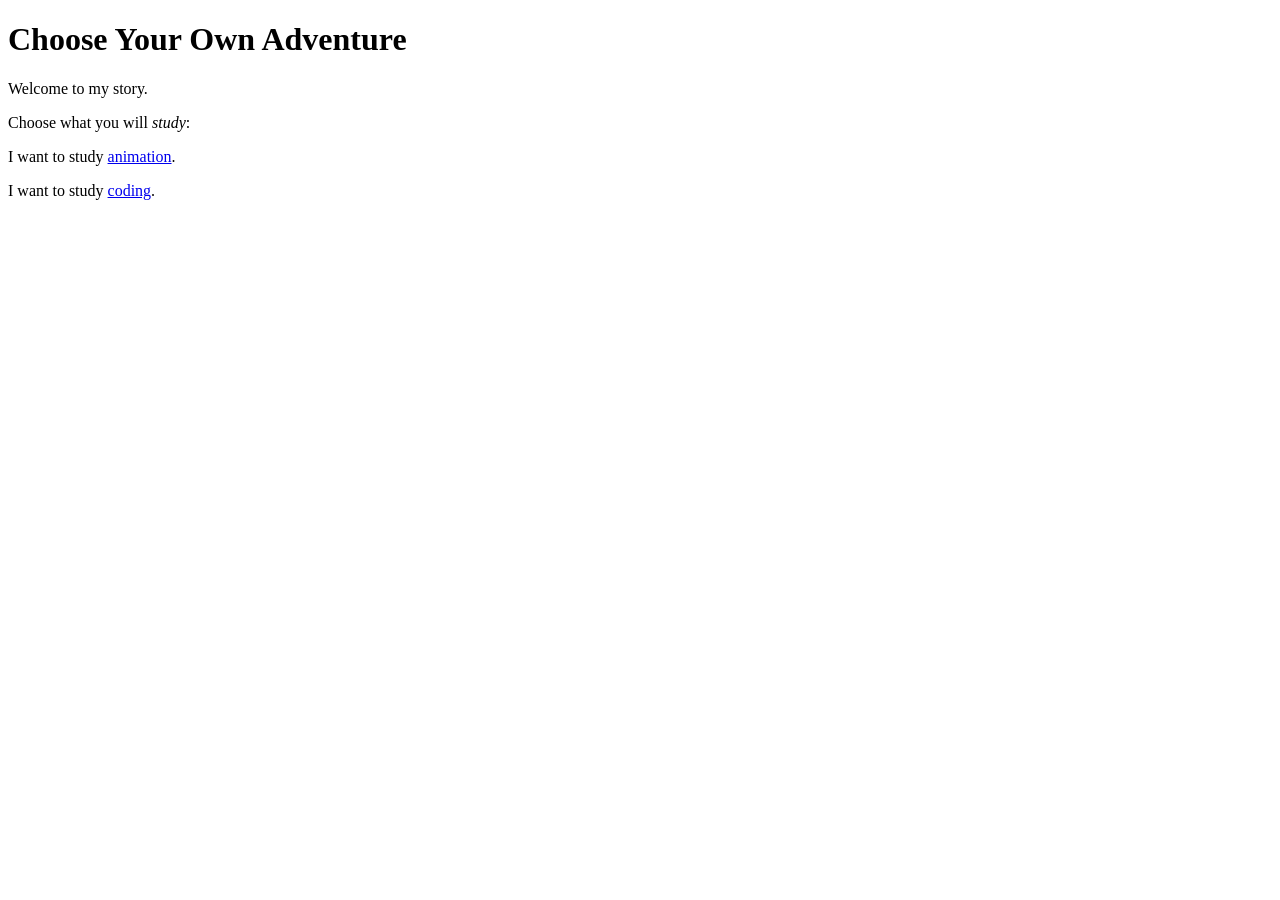
==== index.html @ be010bf9 "first upload" ====
<!doctype html>
<html>

	<!-- head is not visible, info about document -->
	<head>
		<meta charset="utf-8">
		<meta name="viewport" content="width=device-width, initial-scale=1">
		<title>Choose You Own Adventure</title>
	</head>

	<!-- body is main visible document -->
	<body>
		<h1>Choose Your Own Adventure</h1>
		<p>Welcome to my story.</p>
		<p>Choose what you will <i>study</i>:</p>
		<p>I want to study <a href="pages/animation.html">animation</a>.</p>
		<p>I want to study <a href="pages/coding.html">coding</a>.</p>
	</body>
</html>
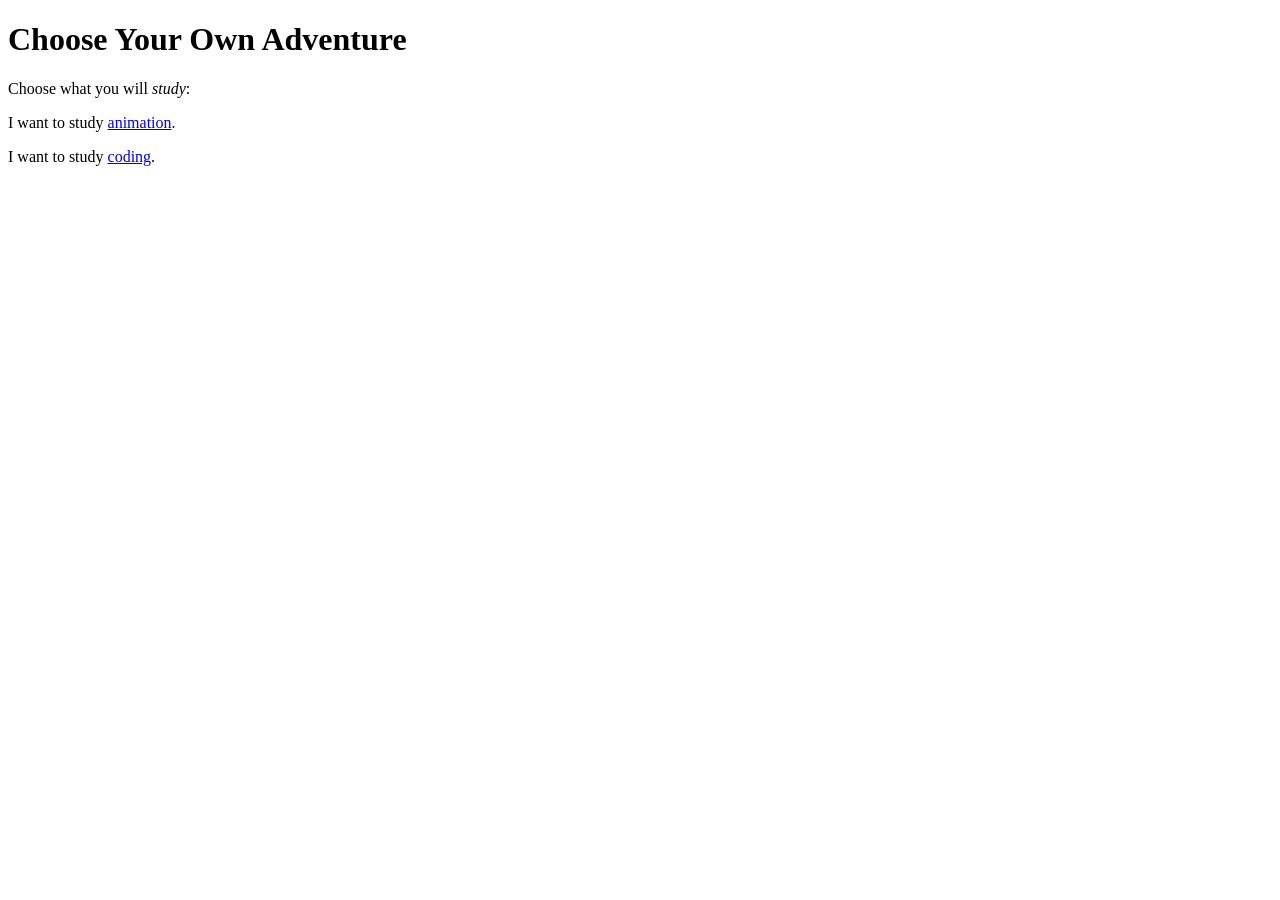
==== commit 2c13ce5d: "adds edit" ====
--- a/index.html
+++ b/index.html
@@ -11,7 +11,6 @@
 	<!-- body is main visible document -->
 	<body>
 		<h1>Choose Your Own Adventure</h1>
-		<p>Welcome to my story.</p>
 		<p>Choose what you will <i>study</i>:</p>
 		<p>I want to study <a href="pages/animation.html">animation</a>.</p>
 		<p>I want to study <a href="pages/coding.html">coding</a>.</p>
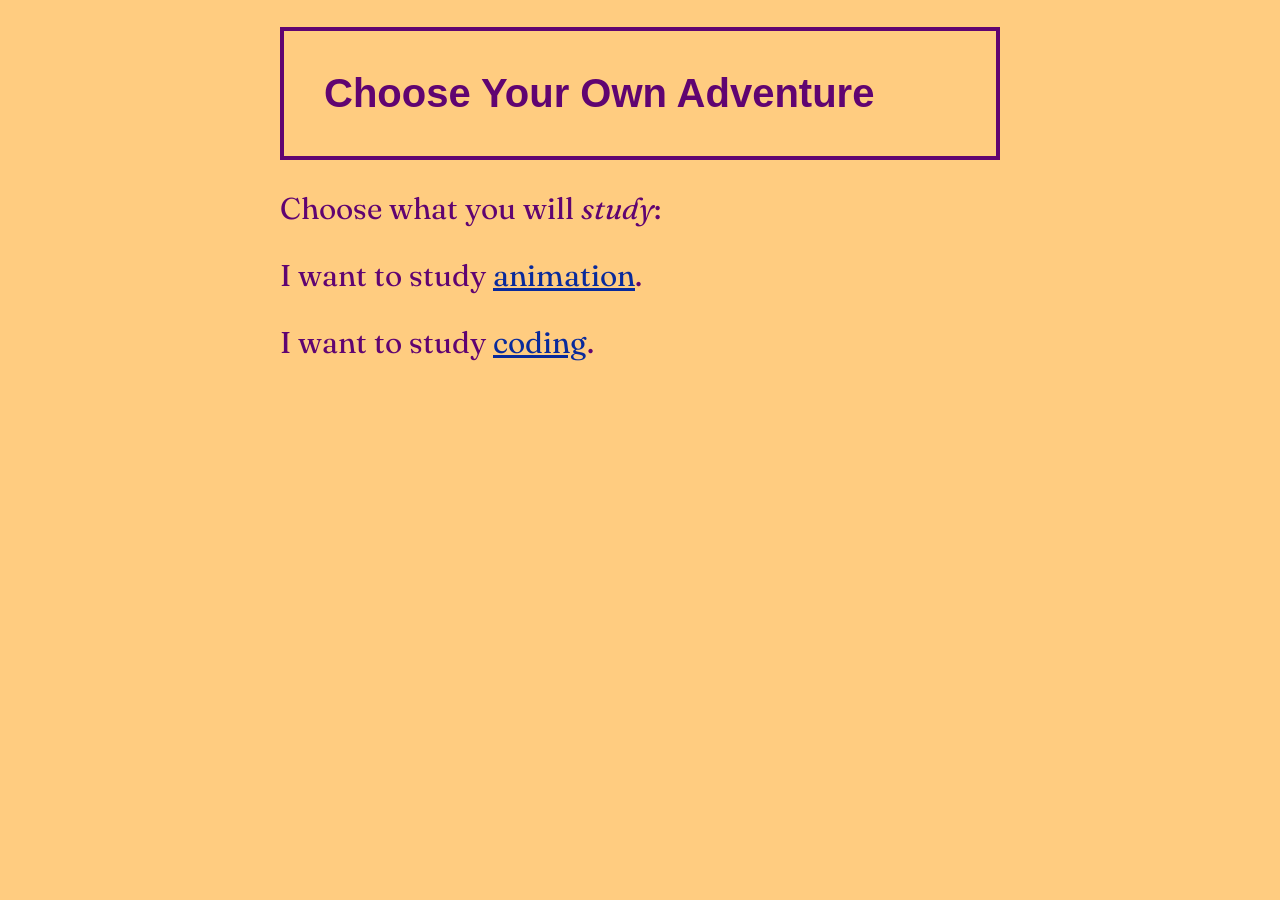
==== commit 0dab047a: "adds css styles" ====
--- a/index.html
+++ b/index.html
@@ -6,13 +6,16 @@
 		<meta charset="utf-8">
 		<meta name="viewport" content="width=device-width, initial-scale=1">
 		<title>Choose You Own Adventure</title>
+		<link rel="stylesheet" type="text/css" href="style.css">
 	</head>
 
 	<!-- body is main visible document -->
 	<body>
-		<h1>Choose Your Own Adventure</h1>
-		<p>Choose what you will <i>study</i>:</p>
-		<p>I want to study <a href="pages/animation.html">animation</a>.</p>
-		<p>I want to study <a href="pages/coding.html">coding</a>.</p>
+		<div id="container">
+			<h1>Choose Your Own Adventure</h1>
+			<p>Choose what you will <i>study</i>:</p>
+			<p>I want to study <a href="pages/animation.html">animation</a>.</p>
+			<p>I want to study <a href="pages/coding.html">coding</a>.</p>
+		</div>
 	</body>
 </html>
--- a/style.css
+++ b/style.css
@@ -0,0 +1,33 @@
+@import url('https://fonts.googleapis.com/css2?family=Fraunces:ital,opsz,wght@0,9..144,100..900;1,9..144,100..900&display=swap');
+
+
+body {
+	/*color: blueviolet;*/
+	/*color: #BA68C8;*/
+	/*background-color: orange;*/
+
+	/* adjusted for contrast ratio */
+	color: #600471;
+    background-color: #FFCC80;
+    font-family: "Fraunces", serif;
+    font-size: 20px;
+}
+
+a {
+	color: #092a9b;
+}
+
+h1 {
+	font-family: futura, sans-serif;
+	border: 4px solid #600471;
+	padding: 1em;
+}
+
+p {
+	font-size: 1.5em;
+}
+
+#container {
+	margin: 0 auto;
+	width: 720px;
+}
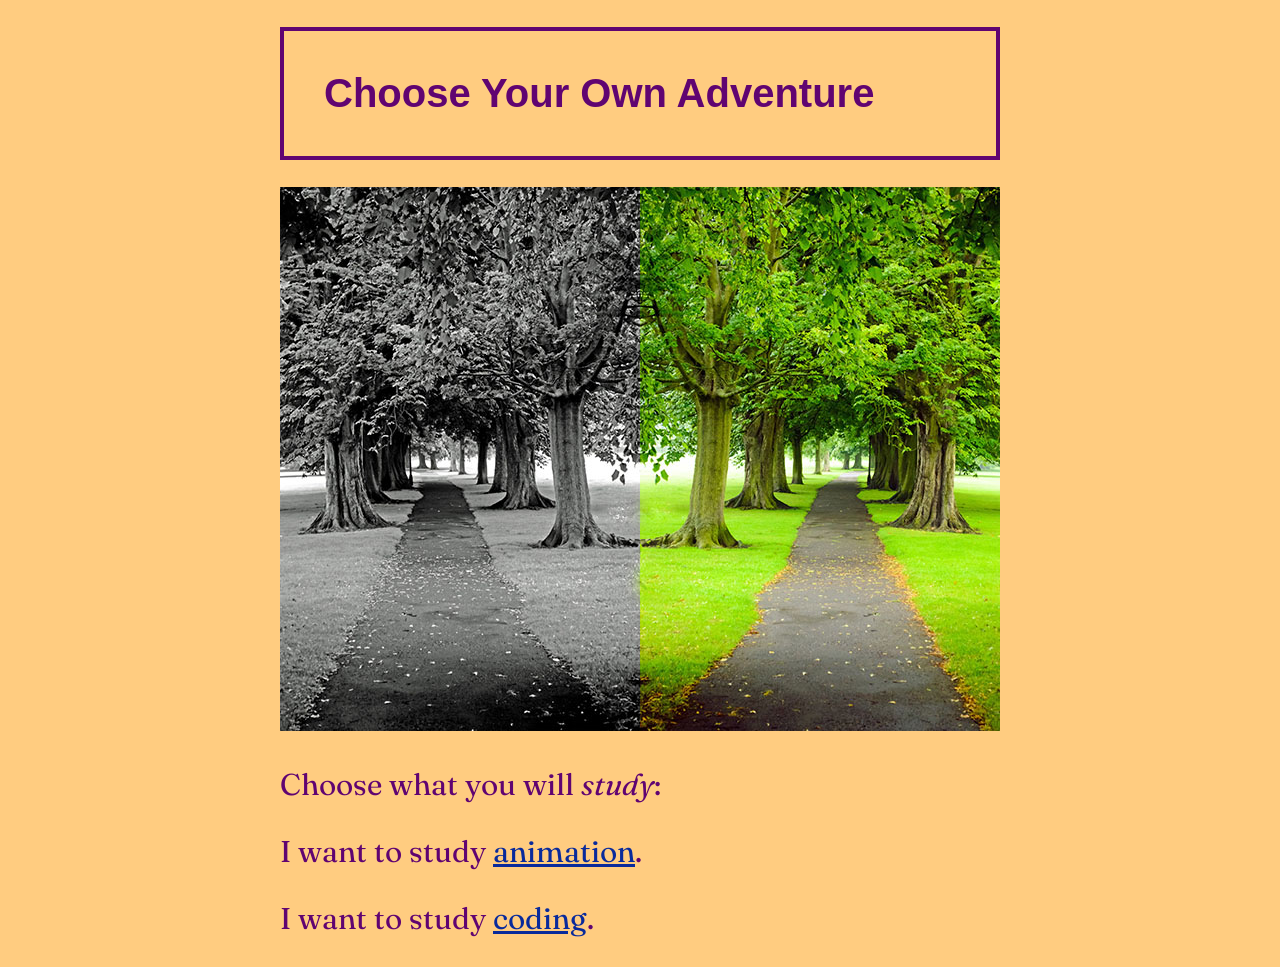
==== commit 1170aa59: "adds media" ====
--- a/index.html
+++ b/index.html
@@ -13,6 +13,14 @@
 	<body>
 		<div id="container">
 			<h1>Choose Your Own Adventure</h1>
+
+			<!-- local source image -->
+			<img src="media/choice.jpg" alt="a forking path in the woods, one side is in black and white, the other is in color">
+
+			<!--  external source image, with width attribute
+			<img width="100%" src="https://www.publicdomainpictures.net/pictures/30000/velka/everyone-has-a-choice.jpg">
+			-->
+
 			<p>Choose what you will <i>study</i>:</p>
 			<p>I want to study <a href="pages/animation.html">animation</a>.</p>
 			<p>I want to study <a href="pages/coding.html">coding</a>.</p>
